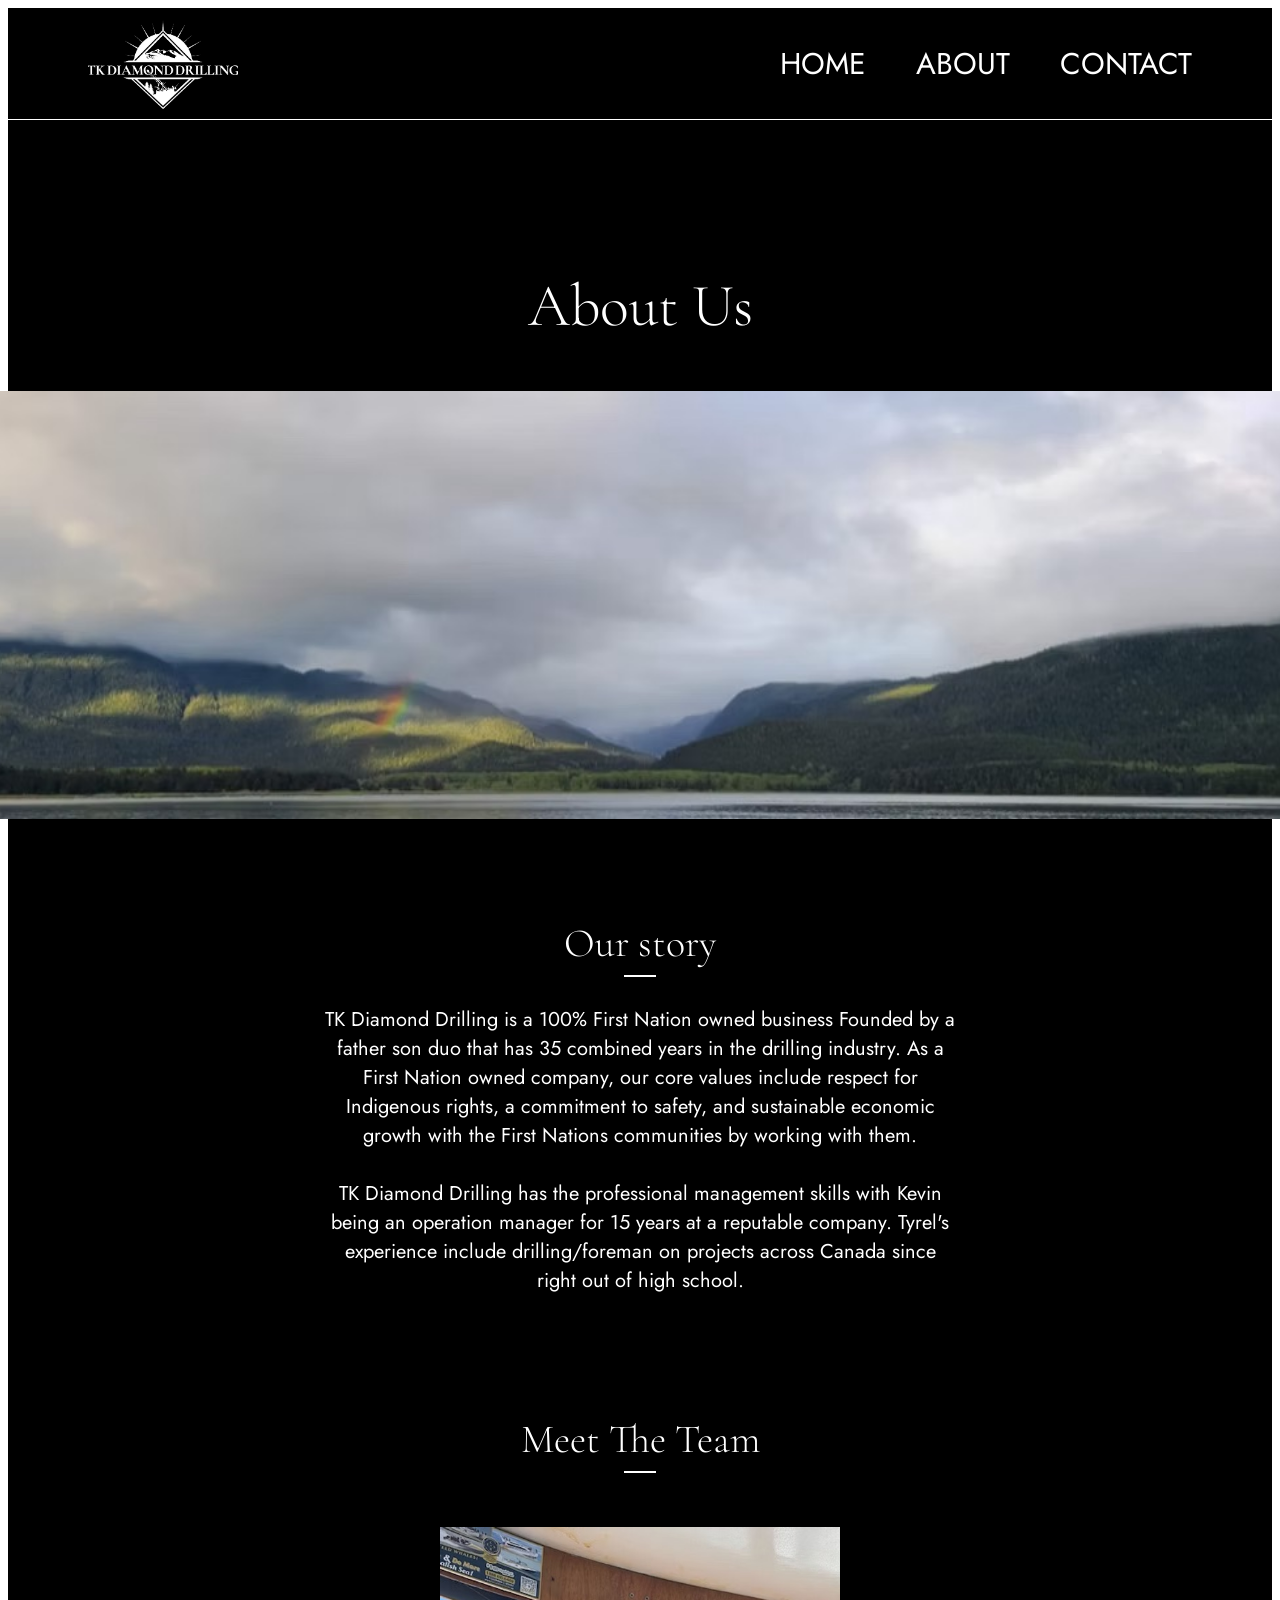
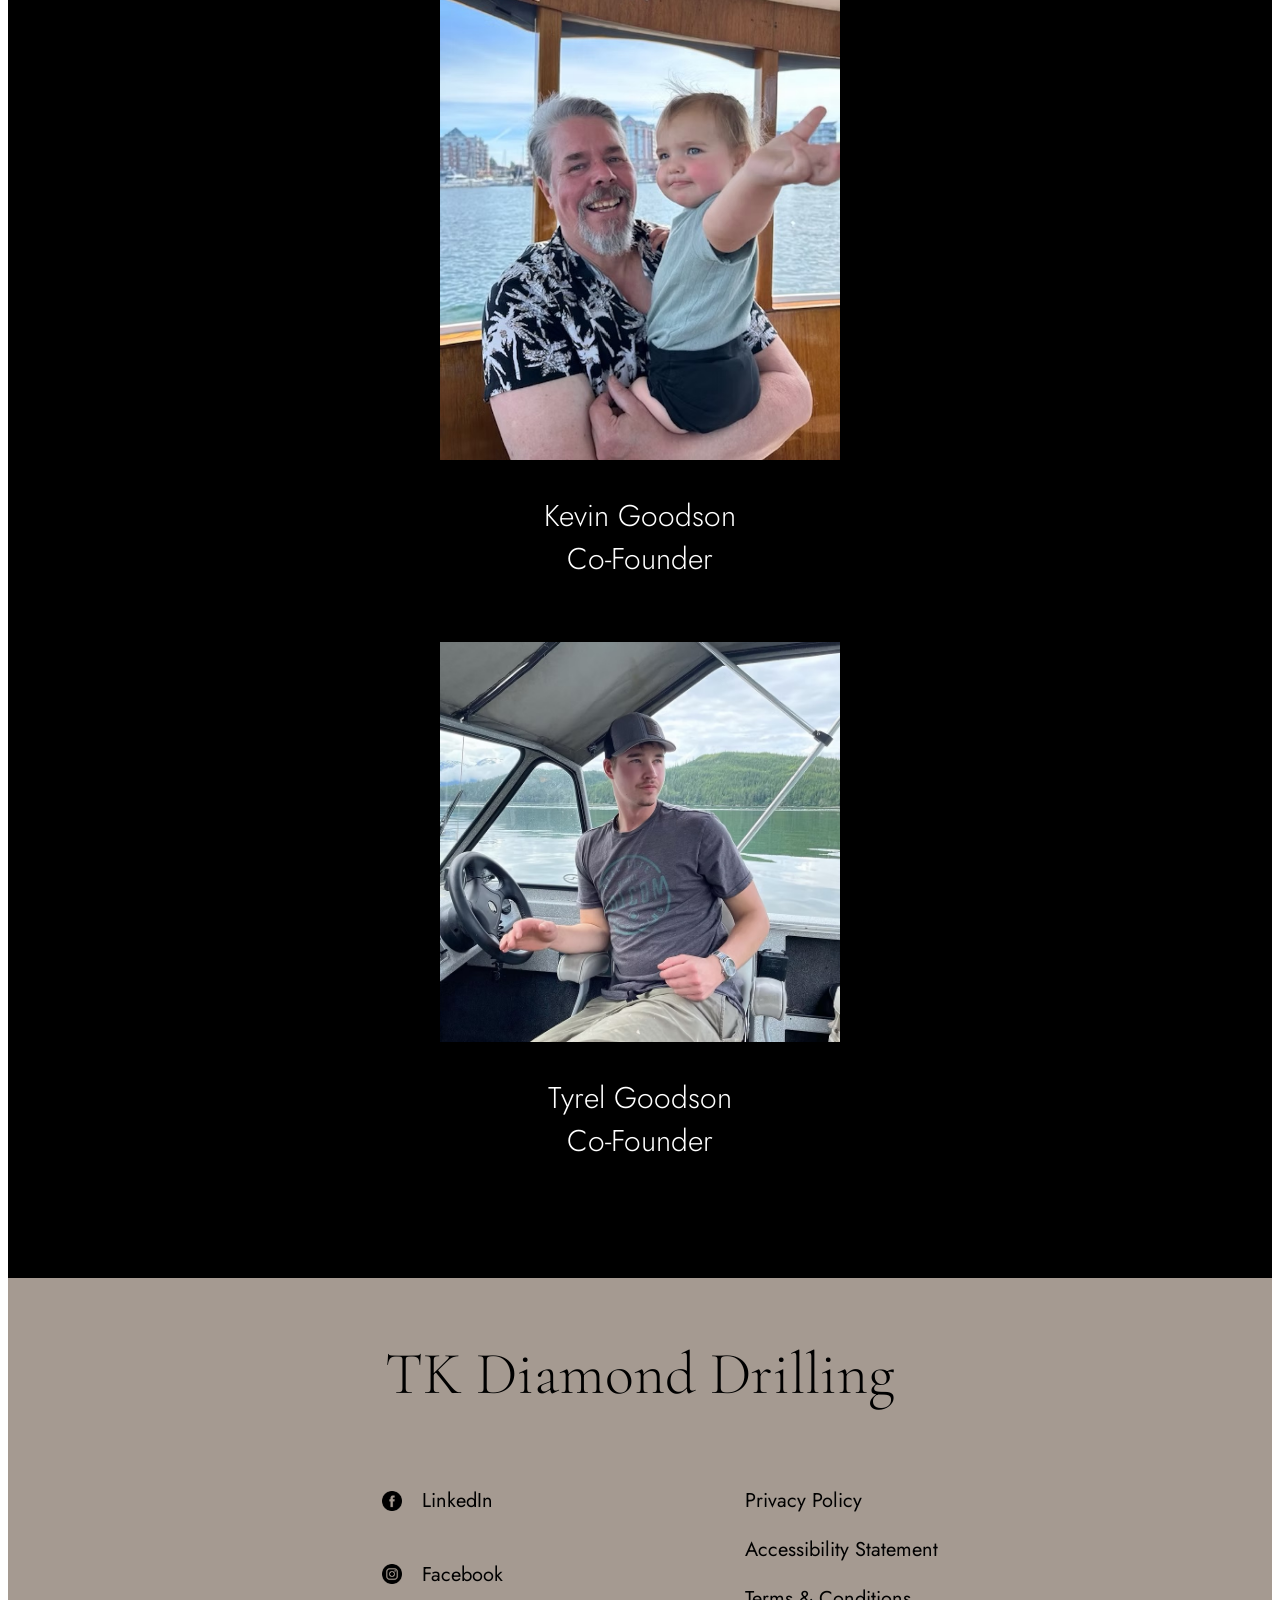
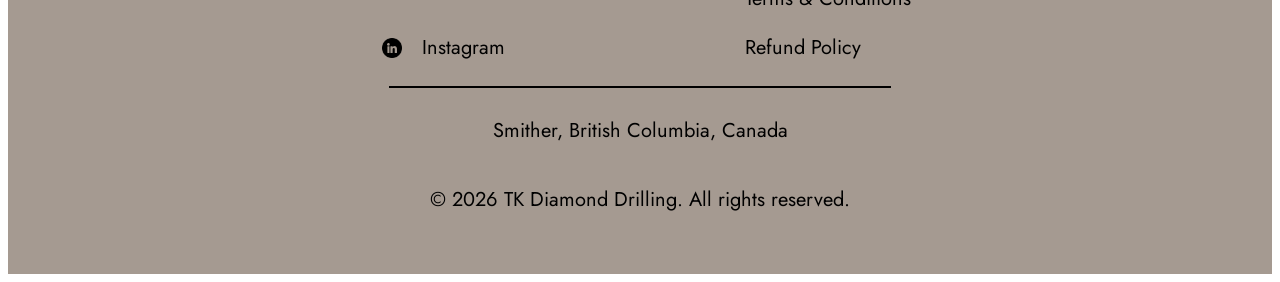
==== views/about.html @ 130ad06e "Initial Commit" ====
<!DOCTYPE html>
<html>
    <head>
        <title>About | TK Diamond Drilling</title>
        <link rel="stylesheet" href="../style.css">
    </head>
    <body class="about">

        <header>
            <img id="header-logo" src="../assets/photos/logo.avif" alt="logo">
            <nav>
                <ul id="site-pages">
                    <li><a href="index.html">HOME</a></li>
                    <li><a href="about.html">ABOUT</a></li>
                    <li><a href="contact.html">CONTACT</a></li>
                </ul>
            </nav>
        </header>

        <main>

            <section id="section1">
                <h1>About Us</h1>
                <img id="lake" src="../assets/photos/lake.jpg">
            </section>

            <section id="section2">
                <h2>Our story</h2>
                <hr>
                <p>TK Diamond Drilling is a 100% First Nation owned business Founded by a father son duo that has 35 combined years in the drilling industry. As a First Nation owned company, our core values include respect for Indigenous rights, a commitment to safety, and sustainable economic growth with the First Nations communities by working with them. <br><br> TK Diamond Drilling has the professional management skills with Kevin being an operation manager for 15 years at a reputable company. Tyrel's experience include drilling/foreman on projects across Canada since right out of high school.</p>
            </section>

            <section id="section3">
                <h2>Meet The Team</h2>
                <hr>
                <figure>
                    <img id="kevin" src="../assets/photos/Kevin.jpg">
                    <figcaption>Kevin Goodson <br> Co-Founder </figcaption>
                </figure>
                <figure>
                    <img id="tyrel" src="../assets/photos/Tyrel.jpg">
                    <figcaption>Tyrel Goodson <br> Co-Founder </figcaption>
                </figure>
            </section>
        </main>

        <footer>
            <h3>TK Diamond Drilling</h3>
            <div>
                <ul>
                    <li>
                        <img src="../assets/icons/facebook.png">
                        <a href="/">LinkedIn</a>
                    </li>
                    <li>
                        <img src="../assets/icons/instagram.png">
                        <a href="/">Facebook</a>
                    </li>
                    <li>
                        <img src="../assets/icons/linkedin.png">
                        <a href="/">Instagram</a>
                    </li>
                </ul>
                <ul>
                    <li><a href="/">Privacy Policy</a></li>
                    <li><a href="/">Accessibility Statement</a></li>
                    <li><a href="/">Terms & Conditions</a></li>
                    <li><a href="/">Refund Policy</a></li>
                </ul>
            </div>
            <hr>
            <p>Smither, British Columbia, Canada</p>
            <p>&copy 2026 TK Diamond Drilling. All rights reserved.<p>
        </footer>

    </body>
</html>
---- style.css ----
/* at-rule: fonts */
@font-face {
    font-family: "Cormorant Garamond";
    src: url("fonts/CormorantGaramond-VariableFont_wght.ttf") format("truetype");
    font-weight: 100 900;
    font-style: normal;
    font-display: swap;
}
@font-face {
    font-family: "Jost";
    src: url("fonts/Jost-VariableFont_wght.ttf") format("truetype");
    font-weight: 100 900;
    font-style: normal;
    font-display: swap;
}
/* ********** Header and Footer ********** */
/* Header */
header {
    background-color: black;
    width: 100%;
    height: auto;
    display: flex;
    flex-direction: row;
    justify-content: space-between;
    box-sizing: border-box;
    align-items: center;
    padding-left: 80px;
    padding-right: 80px;
    padding-top: 10px;
    padding-bottom: 10px;
    border-bottom: 1px solid white;
}
nav ul{
    display: flex;
    flex-direction: row;
    justify-content: space-between;
    gap: 50px;
    list-style: none;
}
nav ul a{
    font-family: Jost, serif;
    font-size: 30px;
    color: white;
    text-decoration: none;
}
header img {
    width: 150px;
    height: auto;
}

/* Footer */
footer {
    color: black;
    background-color: rgb(165,154,145);
    display: flex;
    flex-direction: column;
    align-items: center;
}
footer h3 {
    font-family: "Cormorant Garamond", serif;
    font-size: 60px;
    font-weight: lighter;
    margin: 5;
}
footer div {
    display: flex;
    flex-direction: row;
    gap: 200px;
    font-family: Jost, serif;
}
footer div ul {
    list-style: none;
    display: flex;
    flex-direction: column;
    justify-content: space-between;
    gap: 20px;
}
footer div ul li {
    display: flex;
    flex-direction: row;
    gap: 20px;
    align-items: center;
}
footer img {
    width: 20px;
    height: auto;
}
footer a {
    text-decoration: none;
    color: inherit;
    font-size: 20px;
}
footer hr {
    width: 500px;
    border: 0.5px solid black;
}
footer p {
    font-family: Jost, serif;
    font-size: 20px;
    font-weight: light;
}

/* ********** Index ********** */
/* Section 1 */
.index #section1 {
    width: 100%;
    height: auto;
    position: relative;
}
.index #forest {
    width: 100%;
    height: auto;
    display: block;
}
.index #logo {
    width: 1000px;
    position: absolute;
    top: 50%;
    left: 50%;
    transform: translate(-50%, -50%);
}

/* Section 2 */
.index #section2 {
    width: 100%;
    height: auto;
    display: flex;
    flex-direction: row;
}
.index #section2 div{
    width: 50%;
    height: auto;
}
.index #section2-left {
    color: black;
    background-color: rgb(184,178,169);
    display: flex;
    flex-direction: column;
    justify-content: center;
    padding: 100px;
    box-sizing: border-box;
}
.index #section2-left h3 {
    font-family: "Cormorant Garamond", serif;
    font-size: 60px;
    font-weight: lighter;
    margin: 0;
}
.index #section2-left p {
    width: 60%;
    font-family: Jost, serif;
    font-size: 20px;
    font-weight: light;
}
.index #section2-left a {
    width: fit-content;
    height: auto;
    font-family: Jost, serif;
    font-size: 15px;
    font-weight: light;
    text-decoration: none;
    color: inherit;
    border: 1px solid black;
    padding-left: 30px;
    padding-right: 30px;
    padding-top: 10px;
    padding-bottom: 10px;
}
.index #section2-right img {
    width: 100%;
    height: 100%;
    object-fit: cover;
}

/* Section 3 */
.index #section3 {
    width: 100%;
    height: auto;
    display: flex;
    flex-direction: column;
    align-items: center;
    color: white;
    background-color: black;
    padding: 50px;
    box-sizing: border-box;
}
.index #services {
    width: 100%;
    height: auto;
    display: flex;
    flex-direction: row;
    padding: 50px;
    box-sizing: border-box;
}
.index #services div {
    width: 50%;
    height: auto;
    display: flex;
    flex-direction: column;
    align-items: center;
}
.index #services div img {
    width: 460px;
    height: 380px;
    border: 1px solid white;
}
.index #section3 h1 {
    font-family: "Cormorant Garamond", serif;
    font-size: 60px;
    font-weight: lighter;
}
.index #section3 h2 {
    font-family: "Cormorant Garamond", serif;
    font-size: 40px;
    font-weight: lighter;
}
.index #services div p {
    font-family: Jost, serif;
    font-size: 20px;
    font-weight: light;
    width: 460px;
    height: auto;
    text-align: center;
}

/* ********** About ********** */

/* Main */
.about main{
    color: white;
    background-color: black;
    display: flex;
    flex-direction: column;
    align-items: center;
    gap: 100px;
    box-sizing: border-box;
    padding-top: 100px;
    padding-bottom: 100px;
}

/* Section 1 */
.about #section1 {
    display: flex;
    flex-direction: column;
    align-items: center;
}
.about #section1 h1 {
    font-family: "Cormorant Garamond", serif;
    font-size: 60px;
    font-weight: lighter;

}
.about #lake {
    width: 1300px;
    height: auto;
}

/* Section 2 */
.about #section2 {
    width: 630px;
    height: auto;
    display: flex;
    flex-direction: column;
    text-align: center;
}
.about #section2 h2 {
    margin: 0;
    font-family: "Cormorant Garamond", serif;
    font-size: 40px;
    font-weight: lighter;
}
.about #section2 hr {
    width: 30px;
    border: 1.5px solid white;
}
.about #section2 p {
    font-family: Jost, serif;
    font-size: 20px;
    font-weight: light;
}

/* Section 3 */
.about #section3 {
    display: flex;
    flex-direction: column;
    align-items: center;
    text-align: center;
}
.about h2 {
    margin: 0;
    font-family: "Cormorant Garamond", serif;
    font-size: 40px;
    font-weight: lighter;
}
.about #section3 hr {
    width: 30px;
    border: 1.5px solid white;
}
.about figcaption {
    font-family: Jost;
    font-size: 30px;
    font-weight: 300;
}
.about #section3 figure img {
    width: 400px;
    height: auto;
    margin: 30px;
}
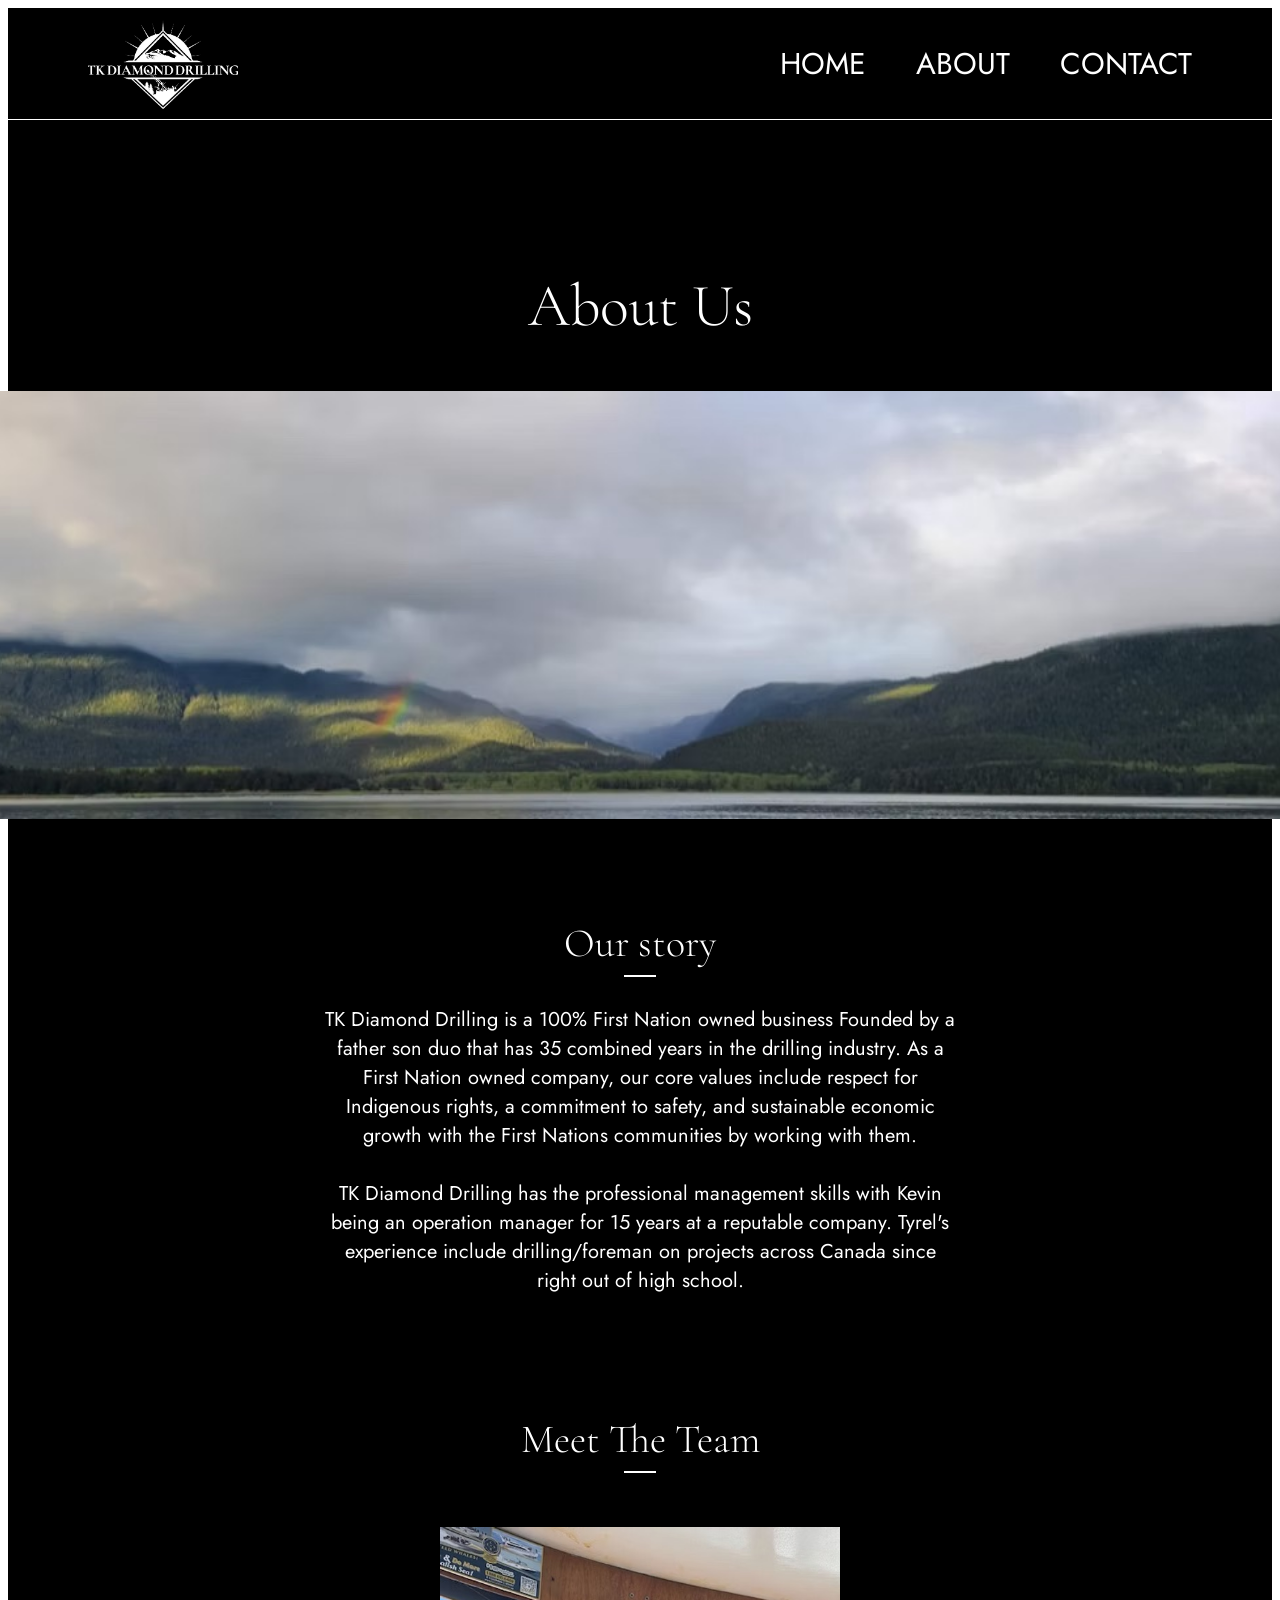
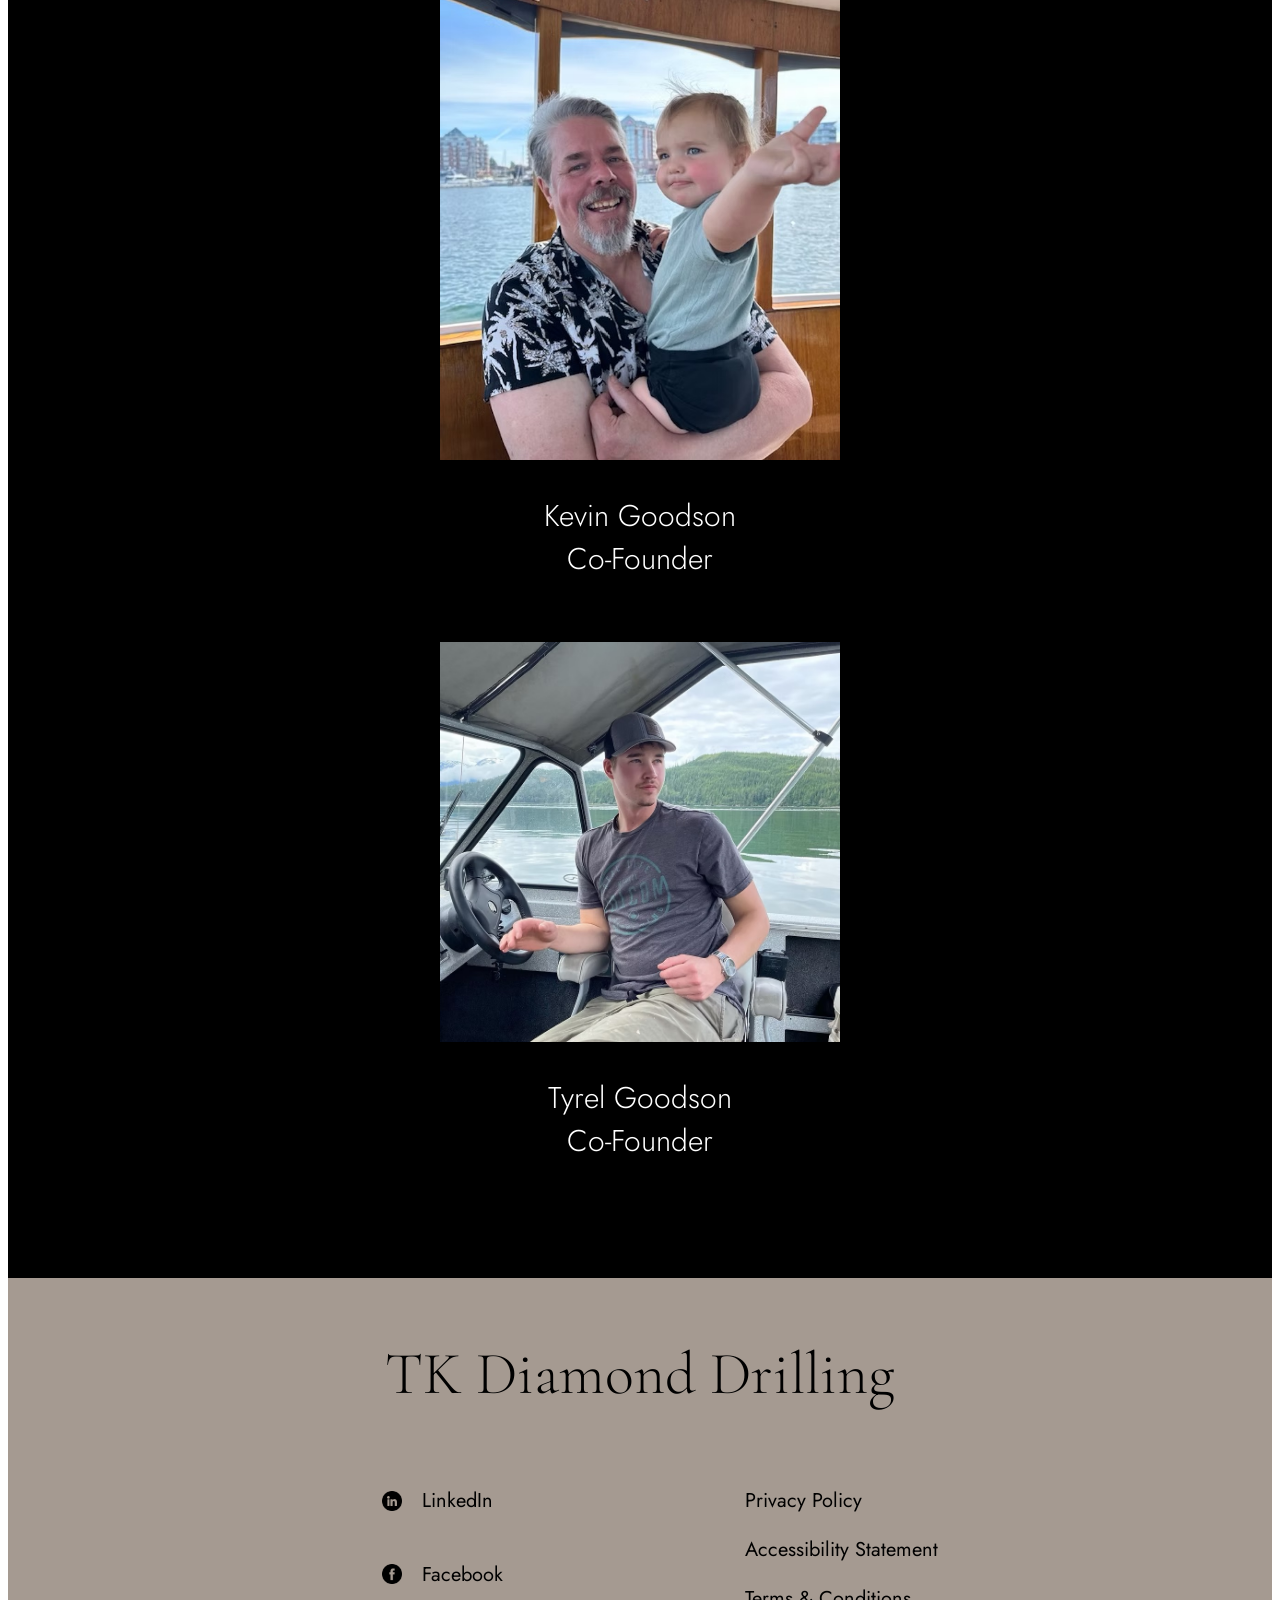
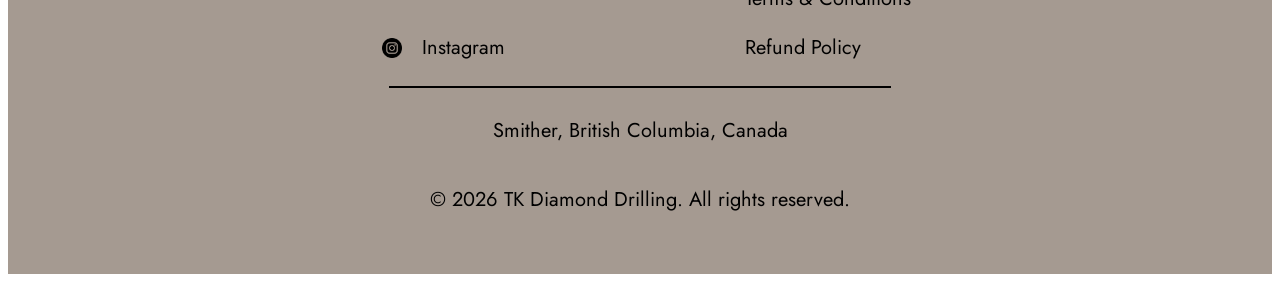
==== commit 146938fc: "Adding contact page" ====
--- a/views/about.html
+++ b/views/about.html
@@ -16,7 +16,7 @@
                 </ul>
             </nav>
         </header>
-
+        <!-- ---------------------------------------- -->
         <main>
 
             <section id="section1">
@@ -43,21 +43,21 @@
                 </figure>
             </section>
         </main>
-
+        <!-- ---------------------------------------- -->
         <footer>
             <h3>TK Diamond Drilling</h3>
             <div>
                 <ul>
                     <li>
-                        <img src="../assets/icons/facebook.png">
+                        <img id="linkedin-icon" src="../assets/icons/linkedin.png">
                         <a href="/">LinkedIn</a>
                     </li>
                     <li>
-                        <img src="../assets/icons/instagram.png">
+                        <img id="facebook-icon" src="../assets/icons/facebook.png">
                         <a href="/">Facebook</a>
                     </li>
                     <li>
-                        <img src="../assets/icons/linkedin.png">
+                        <img id="instagram-icon" src="../assets/icons/instagram.png">
                         <a href="/">Instagram</a>
                     </li>
                 </ul>
--- a/style.css
+++ b/style.css
@@ -248,7 +248,6 @@
     font-family: "Cormorant Garamond", serif;
     font-size: 60px;
     font-weight: lighter;
-
 }
 .about #lake {
     width: 1300px;
@@ -307,3 +306,91 @@
     margin: 30px;
 }
 
+/* ********** Contact ********** */
+.contact main{
+    background-color: black;
+    color: white;
+}
+.contact #section1 {
+    display: flex;
+    flex-direction: column;
+    align-items: center;
+    padding: 5%;
+}
+.contact h1 {
+    font-family: "Cormorant Garamond", serif;
+    font-size: 60px;
+    font-weight: lighter;
+}
+.contact #form-area {
+    background-color: rgb(51, 51, 51);
+    width: 90%;
+    height: 90%;
+    display: flex;
+    flex-direction: column;
+    align-items: center;
+}
+.contact #form-area h2 {
+    font-family: "Cormorant Garamond", serif;
+    font-size: 40px;
+    font-weight: lighter;
+}
+.contact #contact-form {
+    width: 100%;
+    height: auto;
+    display: flex;
+    flex-direction: column;
+    align-items: center;
+    justify-content: center;
+    font-family: Jost, serif;
+    font-size: 20px;
+    box-sizing: border-box;
+    padding: 50px;
+    gap: 30px;
+}
+.contact #contact-form #row1{
+    width: 90%;
+    height: auto;
+    display: flex;
+    flex-direction: row;
+    justify-content: space-between;
+    align-items: center;
+    gap: 50px;
+}
+.contact #contact-form #row2{
+    width: 90%;
+    display: flex;
+    flex-direction: column;
+}
+.contact #contact-form #row1 div {
+    width: 100%;
+    height: auto;
+    display: flex;
+    flex-direction: column;
+    align-items: left;
+}
+.contact #contact-form #row2 div {
+    display: flex;
+    flex-direction: column;
+}
+.contact #contact-form input, textarea{
+    border: 1px solid white;
+    background-color: black;
+}
+.contact #contact-form input {
+    width: 100%;
+    height: 30px;
+    padding: 5px;
+    padding-left: 10px;
+    color: white;
+    font-family: Jost, serif;
+    font-size: 20px;
+}
+.contact #contact-form textarea {
+    width: 100%;
+    height: 200px;
+    color: white;
+    font-family: Jost, serif;
+    font-size: 20px;
+    padding: 20px;
+}
